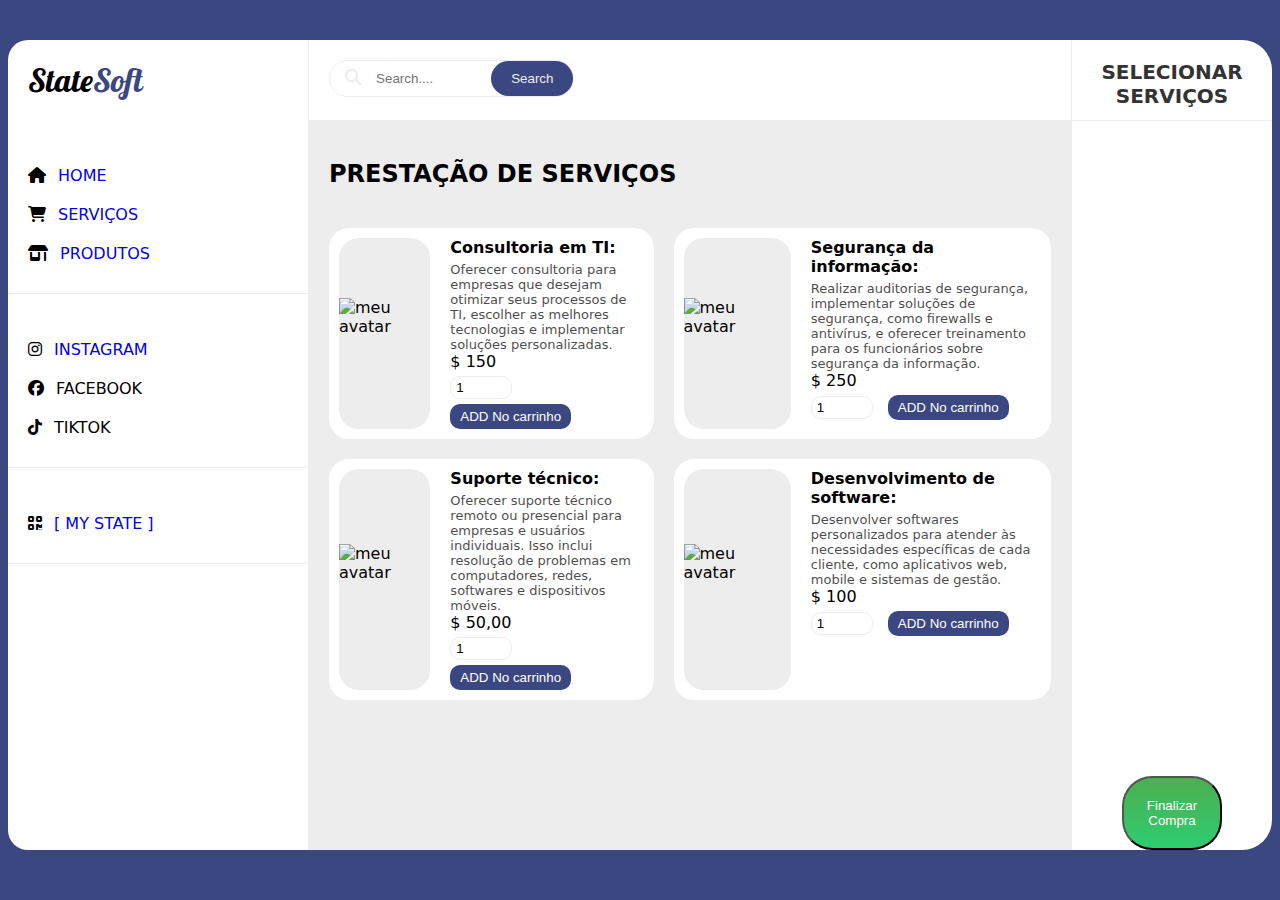
==== testes/teste.html @ 94690e97 "Versão teste #01 - Adicionado pasta de teste no projeto" ====
<!DOCTYPE html> 
<html lang="pt-BR">
<head>
  <meta charset="utf-8">
  <meta name="viewport" content="width=device-width, initial-scale=1">
  <title>State Softwares</title>
	<link rel="stylesheet" type="text/css" href="teste.css">
	<link rel="shortcut icon" href="ico/State.ico" type="image/x-icon">
  <link rel="stylesheet"  href="https://cdnjs.cloudflare.com/ajax/libs/font-awesome/6.6.0/css/all.min.css
">  
</head>
<body>
  <div class="container" >
    <div class="menu">
        <div class="logo">
      	State<span>Soft</span>
      </div>
      <ul>
        <li><i class="fa-solid fa-house"></i><a href="./pages/home/home.html" >HOME</a></li>
      	<li><i class="fa-solid fa-cart-shopping"></i><a href="./index.html" >SERVIÇOS</a></li>
      	<li><i class="fa-solid fa-shop"></i><a href="/./pages/produtos/Produtos.html" >PRODUTOS</a></li>
      </ul>

      <ul>
      	 <li><i class="fa-brands fa-instagram"></i><a href="https://www.instagram.com/statesoft_" target="_blank">INSTAGRAM</a></li>
      	<li><i class="fa-brands fa-facebook"></i>FACEBOOK</li>
      	<li><i class="fa-brands fa-tiktok"></i>TIKTOK</li>
			</ul>
			
			<ul>
				<li><i class="fa-solid fa-qrcode"></i><a href="pages/mystate/mystate.html">[ MY STATE ]</a></li>
			</ul>
		

    </div>  

    <div class="center">
    	<div class="search">
    		<div class="form">
    			<i class="fa-solid fa-magnifying-glass"></i>
    			<input type="text"placeholder="Search....">
    			<button>Search</button>
    		</div>
        </div>

   <h2>PRESTAÇÃO DE SERVIÇOS</h2>  
  <div class="list">
     <div class="item" data-key="1">
        <div class="img">
           	<img src="" alt="meu avatar">         	
        </div>
	     <div class="content">
		      <div class="title"> Consultoria em TI: </div>
		      <div class="des">
	            Oferecer consultoria para empresas que desejam otimizar seus processos de TI, escolher as melhores tecnologias e implementar soluções personalizadas.
	      </div>
	      <div class="price">$ 150</div>
	      <input type="number" class="count" min="1" value="1">
	      <button class="add" > ADD No carrinho</button>
	      <button class="remove" onclick="removeItem(this.parentNode.getAttribute('data-key'))"><i class="fa-solid fa-trash-can"></i></button>
          </div>
     </div>
     <div class="item" data-key="2">
        <div class="img">
           	<img src="" alt="meu avatar">         	
        </div>
	     <div class="content">
		      <div class="title"> Segurança da informação: </div>
		      <div class="des">
	            Realizar auditorias de segurança, implementar soluções de segurança, como firewalls e antivírus, e oferecer treinamento para os funcionários sobre segurança da informação.
	      </div>
	      <div class="price">$ 250</div>
	      <input type="number" class="count" min="1" value="1">
	      <button class="add" > ADD No carrinho</button>
	      <button class="remove" onclick="removeItem(this.parentNode.getAttribute('data-key'))"><i class="fa-solid fa-trash-can"></i></button>
          </div>
     </div>

     <div class="item" data-key="3">
        <div class="img">
           	<img src="" alt="meu avatar">         	
        </div>
	     <div class="content">
		      <div class="title"> Suporte técnico: </div>
		      <div class="des">
	            Oferecer suporte técnico remoto ou presencial para empresas e usuários individuais. Isso inclui resolução de problemas em computadores, redes, softwares e dispositivos móveis.
	      </div>
	      <div class="price">$ 50,00 </div>
	      <input type="number" class="count" min="1" value="1">
	      <button class="add" > ADD No carrinho</button>
	    <button class="remove" onclick="removeItem(this.parentNode.getAttribute('data-key'))"><i class="fa-solid fa-trash-can"></i></button>
          </div>
     </div>

     <div class="item" data-key="4">
        <div class="img">
           	<img src="" alt="meu avatar">         	
        </div>
	     <div class="content">
		      <div class="title"> Desenvolvimento de software:</div>
		      <div class="des">
	           Desenvolver softwares personalizados para atender às necessidades específicas de cada cliente, como aplicativos web, mobile e sistemas de gestão.
	      </div>
	      <div class="price">$ 100 </div>
	      <input type="number" class="count" min="1" value="1">
	      <button class="add" > ADD No carrinho</button>
	      <button class="remove" onclick="removeItem(this.parentNode.getAttribute('data-key'))"><i class="fa-solid fa-trash-can"></i></button>
          </div>
     </div> 
  </div>
 </div>
    <div class="cart"> 
			
    <div class="name">SELECIONAR SERVIÇOS</div>

     <div class="listCart"> 
				<button class="finalize-purchase" onclick="finalizePurchase()">Finalizar Compra</button>			
   </div>
</div> 

 <script src="script.js"></script>
</body>
---- testes/teste.css ----
@import url('https://fonts.googleapis.com/css2?family=Lobster&display=swap');
/* Normalize */
:root{
     --white: #fff;
     --light: #eeeded;
     --blue:  #3b4780;
}
body{
  background-color: var(--blue);
  font-family: system-ui;
  
}
.container {
  width: 100%; 
  max-width: 100%;
  margin: 40px auto 0;
  display: grid;
  grid-template-columns: 300px auto 200px; 
  min-height: 90vh;
}
.container .menu{
  background-color: var(--white);
  border-top-left-radius: 20px;
  border-bottom-left-radius: 20px;

}
.container .center{
  background-color: var(--light);
  border-left: 1px solid var(--light);
  border-right: 1px solid var(--light);
}
.container .cart{
  position: relative;
  background-color: var(--white);
  border-top-right-radius: 30px;
  border-bottom-right-radius: 30px;
}
 

/*MENU*/
.menu .logo{
  padding: 20px;
  font-family: 'Lobster', cursive;
  font-size: xx-large;
  height: 40px;
}
.menu .logo span{
  color: var(--blue);
}
.menu ul{
  padding:20px 0 20px 20px;
  list-style: none;
  border-bottom: 1px solid var(--light);
  text-decoration: none;
}
.menu ul li{
  padding: 10px 0;
}
.menu ul li i{
  margin-right: 12px;
}
.menu ul li.active{
  color: var(--blue);
  border-right: 2px solid var(--blue);
}
.menu ul li:hover{
  color: var(--blue);
  border-right: 2px solid var(--blue);
}
.menu ul li a {
  text-decoration: none;
}
/*fim do menu*/


/* link que foi visitado */
a:visited {
   color: black;
}

/* mouse over */
a:hover {
   color: #000000;
}

/* link selecionado */
a:active {
   color: blue;
}

/*center*/
  /*FORM*/
.center .search{
  background-color: var(--white);
  padding: 20px;
  height: 40px;
}
.center .search .form{
  width: max-content;
  border: 1px solid var(--light);
  border-radius: 20px;
  padding-left: 15px;
  color: var(--light);
}
.center .search .form input{
  border:none;
  padding: 0 10px;
  outline: none;
  width: 100px; 
}
.center .search .form button{
  border:none;
  background-color: var(--blue);
  color: var(--light);
  padding: 10px 20px;
  border-radius: 20px;
}

 /*fim FORM*/
 .center h2{
  padding: 20px;
 }
.center .list{
  padding: 0 20px 20px;
  display: grid;
  grid-template-columns: auto auto;
  column-gap: 20px;
  row-gap: 20px;
}
.item{
  background-color:  var(--white);
  display: grid;
  grid-template-columns: 30% auto;
  padding: 10px;
  column-gap: 20px;
  border-radius: 20px;
}
.item .img img{
  height: 70px;
}
.item .img{
  background-color:  var(--light);
  border-radius: 20px;
  display: flex;
  justify-content: center;
  align-items: center;
}
.item .content .title{
  font-weight: bold;
}
.item .content .des{
  font-size: small;
  opacity: 0.7;
  margin-top: 5px;

}
.item.content .price{
  color: var(--blue);
  letter-spacing: 2px;
  font-weight: 500;
  font-size: small;
  margin-top: 5px;
}
.item .count{
  width: 50px;
  border-radius: 10px;
  margin-right: 10px;
  padding: 3px 5px;
  border: 1px solid var(--light);
  outline: none;
  margin-top: 5px
}
.item .content .add{
 margin-top: 5px;
 background-color: var(--blue);
 color: var(--white);
 padding: 5px 10px;
 border:none;
 border-radius: 10px;
}
.item .content .remove{
  padding: 5px;
  border: none;
  margin-top: 5px;
  border-radius: 10px;
  display: none;
}
/*fim do center*/
.cart .item{
  transition: 0,5s;
  border-bottom: 1px solid var(--light);
}
.cart .name{
  padding: 20px;
  height: 40px;
  font-weight: bold;
  font-size: xx-large;
  border-bottom: 1px solid var(--light);
}

.danger{
  box-shadow: 0 10px 10px var(--blue);
  transform: translate(0 -10px);
}
.cart .add{
  display: block;
}
.cart .remove{
  display: inline-block!important;

}

/* Estilos para telas pequenas (mobile) */
@media (max-width: 480px) {
  .container {
    width: 100%;
    grid-template-columns: 1fr;
    grid-template-areas: "menu" "center" "cart";
  }
  .container .menu {
    grid-area: menu;
  }
  .container .center {
    grid-area: center;
  }
  .container .cart {
    grid-area: cart;
  }
}

.finalize-purchase{
  position: absolute;
  bottom: 0;
  left: 50%;
  transform: translateX(-50%);
  text-align: center;
  padding: 20px;
  border-radius: 30px;
  background: linear-gradient(to bottom, #4CAF50, #2ECC71);
  color: #fff;
}
.cart .name {
  font-size: 20px;
  text-align: center; /* centraliza o texto */
  color: #333; /* ou qualquer outra cor que você deseje */
}
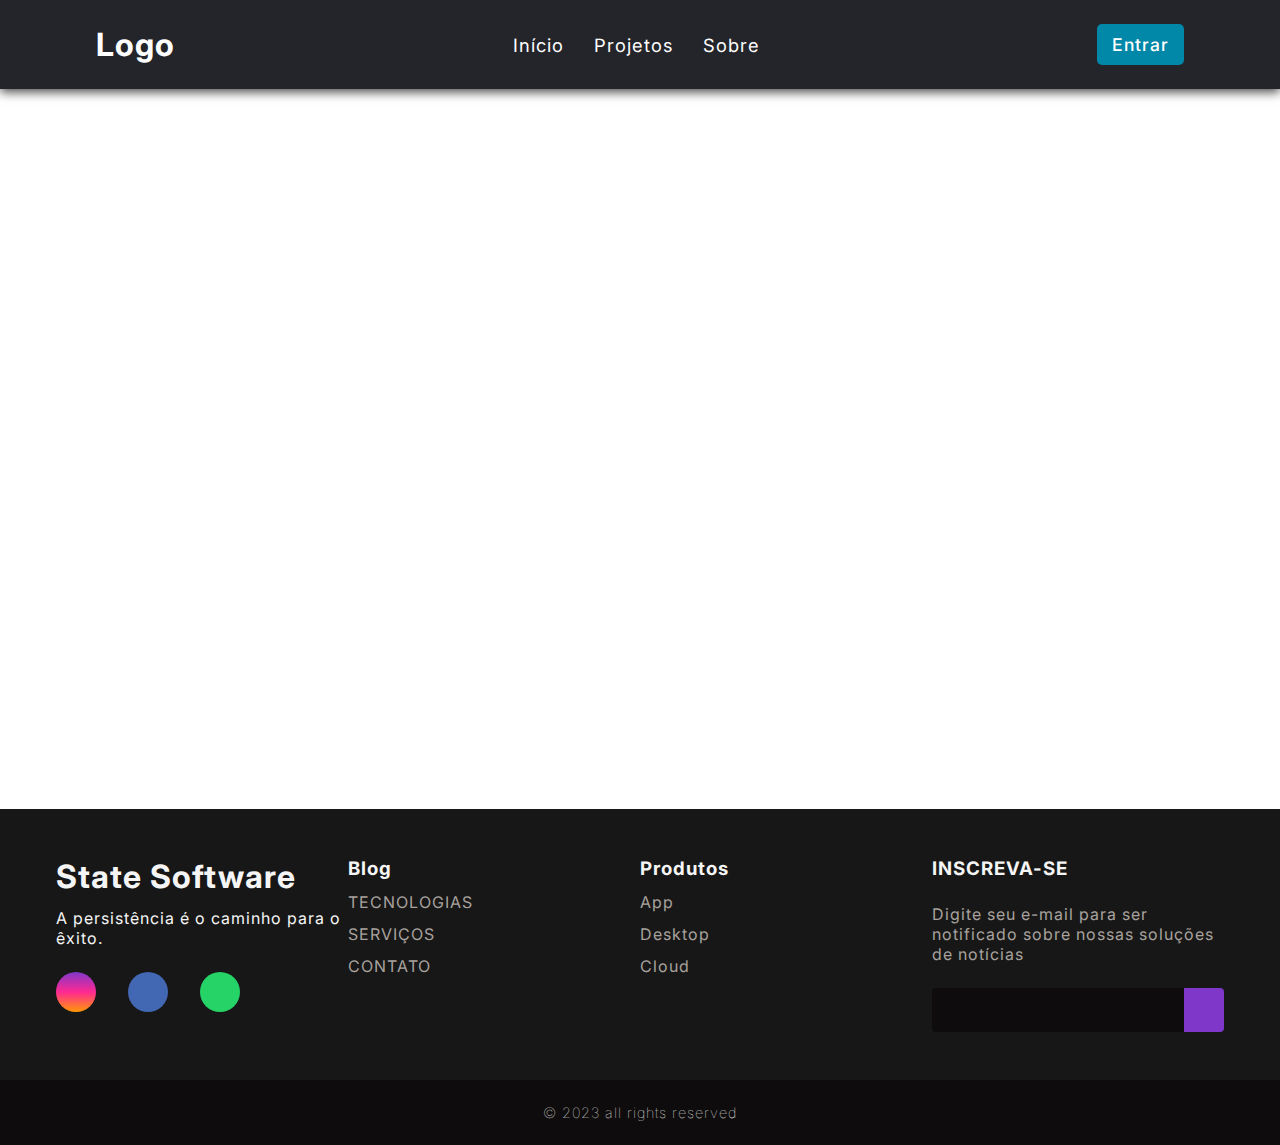
==== commit 9dd5e0d3: "Versão teste #01 - modificado a pasta de teste" ====
--- a/testes/teste.html
+++ b/testes/teste.html
@@ -1,122 +1,126 @@
-<!DOCTYPE html> 
-<html lang="pt-BR">
+<!DOCTYPE html>
+<html lang="pt-br">
+
 <head>
-  <meta charset="utf-8">
-  <meta name="viewport" content="width=device-width, initial-scale=1">
-  <title>State Softwares</title>
-	<link rel="stylesheet" type="text/css" href="teste.css">
-	<link rel="shortcut icon" href="ico/State.ico" type="image/x-icon">
-  <link rel="stylesheet"  href="https://cdnjs.cloudflare.com/ajax/libs/font-awesome/6.6.0/css/all.min.css
-">  
+    <meta charset="UTF-8">
+    <meta http-equiv="X-UA-Compatible" content="IE=edge">
+    <meta name="viewport" content="width=device-width, initial-scale=1.0">
+		<link rel="stylesheet" href="assets/css/teste.css">
+	<link rel="stylesheet" href="/src/compontens/footer.css">
+    <title>State Software</title>
 </head>
+
 <body>
-  <div class="container" >
-    <div class="menu">
-        <div class="logo">
-      	State<span>Soft</span>
-      </div>
-      <ul>
-        <li><i class="fa-solid fa-house"></i><a href="./pages/home/home.html" >HOME</a></li>
-      	<li><i class="fa-solid fa-cart-shopping"></i><a href="./index.html" >SERVIÇOS</a></li>
-      	<li><i class="fa-solid fa-shop"></i><a href="/./pages/produtos/Produtos.html" >PRODUTOS</a></li>
-      </ul>
+    <header>
+        <nav class="nav-bar">
+            <div class="logo">
+                <h1>Logo</h1>
+            </div>
+            <div class="nav-list">
+                <ul>
+                    <li class="nav-item"><a href="#" class="nav-link">Início</a></li>
+                    <li class="nav-item"><a href="#" class="nav-link">Projetos</a></li>
+                    <li class="nav-item"><a href="#" class="nav-link"> Sobre</a></li>
+                </ul>
+            </div>
+            <div class="login-button">
+                <button><a href="#">Entrar</a></button>
+            </div>
 
-      <ul>
-      	 <li><i class="fa-brands fa-instagram"></i><a href="https://www.instagram.com/statesoft_" target="_blank">INSTAGRAM</a></li>
-      	<li><i class="fa-brands fa-facebook"></i>FACEBOOK</li>
-      	<li><i class="fa-brands fa-tiktok"></i>TIKTOK</li>
-			</ul>
-			
-			<ul>
-				<li><i class="fa-solid fa-qrcode"></i><a href="pages/mystate/mystate.html">[ MY STATE ]</a></li>
-			</ul>
-		
+            <div class="mobile-menu-icon">
+                <button onclick="menuShow()"><img class="icon" src="assets/img/menu_white_36dp.svg" alt=""></button>
+            </div>
+        </nav>
+        <div class="mobile-menu">
+            <ul>
+                <li class="nav-item"><a href="#" class="nav-link">Início</a></li>
+                <li class="nav-item"><a href="#" class="nav-link">Projetos</a></li>
+                <li class="nav-item"><a href="#" class="nav-link">Sobre</a></li>
+            </ul>
 
-    </div>  
+            <div class="login-button">
+                <button><a href="#">Entrar</a></button>
+            </div>
+        </div>
+		</header>
+		<main>
 
-    <div class="center">
-    	<div class="search">
-    		<div class="form">
-    			<i class="fa-solid fa-magnifying-glass"></i>
-    			<input type="text"placeholder="Search....">
-    			<button>Search</button>
-    		</div>
-        </div>
 
-   <h2>PRESTAÇÃO DE SERVIÇOS</h2>  
-  <div class="list">
-     <div class="item" data-key="1">
-        <div class="img">
-           	<img src="" alt="meu avatar">         	
-        </div>
-	     <div class="content">
-		      <div class="title"> Consultoria em TI: </div>
-		      <div class="des">
-	            Oferecer consultoria para empresas que desejam otimizar seus processos de TI, escolher as melhores tecnologias e implementar soluções personalizadas.
-	      </div>
-	      <div class="price">$ 150</div>
-	      <input type="number" class="count" min="1" value="1">
-	      <button class="add" > ADD No carrinho</button>
-	      <button class="remove" onclick="removeItem(this.parentNode.getAttribute('data-key'))"><i class="fa-solid fa-trash-can"></i></button>
-          </div>
-     </div>
-     <div class="item" data-key="2">
-        <div class="img">
-           	<img src="" alt="meu avatar">         	
-        </div>
-	     <div class="content">
-		      <div class="title"> Segurança da informação: </div>
-		      <div class="des">
-	            Realizar auditorias de segurança, implementar soluções de segurança, como firewalls e antivírus, e oferecer treinamento para os funcionários sobre segurança da informação.
-	      </div>
-	      <div class="price">$ 250</div>
-	      <input type="number" class="count" min="1" value="1">
-	      <button class="add" > ADD No carrinho</button>
-	      <button class="remove" onclick="removeItem(this.parentNode.getAttribute('data-key'))"><i class="fa-solid fa-trash-can"></i></button>
-          </div>
-     </div>
+		</main>
+    <script src="assets/js/teste.js"></script>
+</body>
+<footer>
+		<div id="footer_content">
+				<div id="footer_contacts">
+						<h1>State Software <ON> </h1>
+						<p>A persistência é o caminho para o êxito.</p>
+	
+						<div id="footer_social_media">
+								<a href="#" class="footer-link" id="instagram">
+										<i class="fa-brands fa-instagram"></i>
+								</a>
+	
+								<a href="#" class="footer-link" id="facebook">
+										<i class="fa-brands fa-facebook-f"></i>
+								</a>
+	
+								<a href="#" class="footer-link" id="whatsapp">
+										<i class="fa-brands fa-whatsapp"></i>
+								</a>
+						</div>
+				</div>
+				
+				<ul class="footer-list">
+						<li>
+								<h3>Blog</h3>
+						</li>
+						<li>
+								<a href="#" class="footer-link">TECNOLOGIAS</a>
+						</li>
+						<li>
+								<a href="#" class="footer-link">SERVIÇOS</a>
+						</li>
+						<li>
+								<a href="#" class="footer-link">CONTATO</a>
+						</li>
+				</ul>
+	
+				<ul class="footer-list">
+						<li>
+								<h3>Produtos</h3>
+						</li>
+						<li>
+								<a href="#" class="footer-link">App</a>
+						</li>
+						<li>
+								<a href="#" class="footer-link">Desktop</a>
+						</li>
+						<li>
+								<a href="#" class="footer-link">Cloud</a>
+						</li>
+				</ul>
+	
+				<div id="footer_subscribe">
+						<h3>INSCREVA-SE</h3>
+	
+						<p>
+								Digite seu e-mail para ser notificado sobre
+								nossas soluções de notícias
+						</p>
+	
+						<div id="input_group">
+								<input type="email" id="email">
+								<button>
+										<i class="fa-regular fa-envelope"></i>
+								</button>
+						</div>
+				</div>
+		</div>
+	
+		<div id="footer_copyright">
+				&#169
+				2023 all rights reserved
+		</div>
+</footer>
 
-     <div class="item" data-key="3">
-        <div class="img">
-           	<img src="" alt="meu avatar">         	
-        </div>
-	     <div class="content">
-		      <div class="title"> Suporte técnico: </div>
-		      <div class="des">
-	            Oferecer suporte técnico remoto ou presencial para empresas e usuários individuais. Isso inclui resolução de problemas em computadores, redes, softwares e dispositivos móveis.
-	      </div>
-	      <div class="price">$ 50,00 </div>
-	      <input type="number" class="count" min="1" value="1">
-	      <button class="add" > ADD No carrinho</button>
-	    <button class="remove" onclick="removeItem(this.parentNode.getAttribute('data-key'))"><i class="fa-solid fa-trash-can"></i></button>
-          </div>
-     </div>
-
-     <div class="item" data-key="4">
-        <div class="img">
-           	<img src="" alt="meu avatar">         	
-        </div>
-	     <div class="content">
-		      <div class="title"> Desenvolvimento de software:</div>
-		      <div class="des">
-	           Desenvolver softwares personalizados para atender às necessidades específicas de cada cliente, como aplicativos web, mobile e sistemas de gestão.
-	      </div>
-	      <div class="price">$ 100 </div>
-	      <input type="number" class="count" min="1" value="1">
-	      <button class="add" > ADD No carrinho</button>
-	      <button class="remove" onclick="removeItem(this.parentNode.getAttribute('data-key'))"><i class="fa-solid fa-trash-can"></i></button>
-          </div>
-     </div> 
-  </div>
- </div>
-    <div class="cart"> 
-			
-    <div class="name">SELECIONAR SERVIÇOS</div>
-
-     <div class="listCart"> 
-				<button class="finalize-purchase" onclick="finalizePurchase()">Finalizar Compra</button>			
-   </div>
-</div> 
-
- <script src="script.js"></script>
-</body>+</html>--- a/testes/assets/css/teste.css
+++ b/testes/assets/css/teste.css
@@ -0,0 +1,111 @@
+@import url('https://fonts.googleapis.com/css2?family=Inter:wght@200;300;400;500&display=swap');
+* {
+    padding: 0;
+    margin: 0;
+    font-family: 'Inter', sans-serif;
+}
+
+header {
+    background-color: #24252a;
+    box-shadow: 0px 3px 10px #464646;
+}
+
+.nav-bar {
+    display: flex;
+    justify-content: space-between;
+    padding: 1.5rem 6rem;
+}
+
+.logo {
+    display: flex;
+    align-items: center;
+}
+
+.logo h1 {
+    color: #fff;
+}
+
+.nav-list {
+    display: flex;
+    align-items: center;
+}
+
+.nav-list ul {
+    display: flex;
+    justify-content: center;
+    list-style: none;
+}
+
+.nav-item {
+    margin: 0 15px;
+}
+
+.nav-link {
+    text-decoration: none;
+    font-size: 1.15rem;
+    color: #fff;
+    font-weight: 400;
+}
+
+.login-button button {
+    border: none;
+    padding: 10px 15px;
+    border-radius: 5px;
+    background-color: #0187a7;
+}
+
+.login-button button a {
+    text-decoration: none;
+    color: #fff;
+    font-weight: 500;
+    font-size: 1.1rem;
+}
+
+.mobile-menu-icon {
+    display: none;
+}
+
+.mobile-menu {
+    display: none;
+}
+
+@media screen and (max-width: 730px) {
+    .nav-bar {
+        padding: 1.5rem 4rem;
+    }
+    .nav-item {
+        display: none;
+    }
+    .login-button {
+        display: none;
+    }
+    .mobile-menu-icon {
+        display: block;
+    }
+    .mobile-menu-icon button {
+        background-color: transparent;
+        border: none;
+        cursor: pointer;
+    }
+    .mobile-menu ul {
+        display: flex;
+        flex-direction: column;
+        text-align: center;
+        padding-bottom: 1rem;
+    }
+    .mobile-menu .nav-item {
+        display: block;
+        padding-top: 1.2rem;
+    }
+    .mobile-menu .login-button {
+        display: block;
+        padding: 1rem 2rem;
+    }
+    .mobile-menu .login-button button {
+        width: 100%;
+    }
+    .open {
+        display: block;
+    }
+}
+
--- a/src/compontens/footer.css
+++ b/src/compontens/footer.css
@@ -0,0 +1,156 @@
+@import url('https://fonts.googleapis.com/css2?family=Inter:wght@100;200;300;400;500;600&display=swap');
+
+:root {
+    --color-neutral-0: #0e0c0c;
+    --color-neutral-10: #171717;
+    --color-neutral-30: #a8a29e;
+    --color-neutral-40: #f5f5f5;
+
+}
+
+* {
+    font-family: 'Inter', sans-serif;
+    margin: 0;
+    padding: 0;
+    box-sizing: border-box;
+    letter-spacing: 1px;
+}
+
+main {
+    height: 80vh;
+}
+
+footer {
+    width: 100%;
+    color: var(--color-neutral-40);
+}
+
+.footer-link {
+    text-decoration: none;
+}
+
+#footer_content {
+    background-color: var(--color-neutral-10);
+    display: grid;
+    grid-template-columns: repeat(4, 1fr);
+    padding: 3rem 3.5rem;
+}
+
+#footer_contacts h1 {
+    margin-bottom: 0.75rem;
+}
+
+#footer_social_media {
+    display: flex;
+    gap: 2rem;
+    margin-top: 1.5rem;
+} 
+
+#footer_social_media .footer-link {
+    display: flex;
+    align-items: center;
+    justify-content: center;
+    height: 2.5rem;
+    width: 2.5rem;
+    color: var(--color-neutral-40);
+    border-radius: 50%;
+    transition: all 0.4s;
+}
+
+#footer_social_media .footer-link i {
+    font-size: 1.25rem;    
+}
+
+#footer_social_media .footer-link:hover {
+    opacity: 0.8;
+}
+
+#instagram {
+    background: linear-gradient(#7f37c9, #ff2992, #ff9807);
+}
+
+#facebook {
+    background-color: #4267b3;
+}
+
+#whatsapp {
+    background-color: #25d366;
+}
+
+.footer-list {
+    display: flex;
+    flex-direction: column;
+    gap: 0.75rem;
+    list-style: none;
+}
+
+.footer-list .footer-link {
+    color: var(--color-neutral-30);
+    transition: all 0.4s;
+}
+
+.footer-list .footer-link:hover {
+    color: #7f37c9;
+}
+
+#footer_subscribe {
+    display: flex;
+    flex-direction: column;
+    gap: 1.5rem;
+}
+
+#footer_subscribe p {
+    color: var(--color-neutral-30);
+}
+
+#input_group {
+    display: flex;
+    align-items: center;
+    background-color: var(--color-neutral-0);
+    border-radius: 4px;
+}
+
+#input_group input {
+    all: unset;
+    padding: 0.75rem;
+    width: 100%;
+}
+
+#input_group button {
+    background-color: #7f37c9;
+    border: none;
+    color: var(--color-neutral-40);
+    padding: 0px 1.25rem;
+    font-size: 1.125rem;
+    height: 100%;
+    border-radius: 0px 4px 4px 0px;
+    cursor: pointer;
+    transition: all 0.4s;
+}
+
+#input_group button:hover {
+    opacity: 0.8;
+}
+
+#footer_copyright {
+    display: flex;
+    justify-content: center;
+    background-color: var(--color-neutral-0);
+    font-size: 0.9rem;
+    padding: 1.5rem;
+    font-weight: 100;
+}
+
+@media screen and (max-width: 768px) {
+    #footer_content {
+        grid-template-columns: repeat(2, 1fr);
+        gap: 2rem;
+    }
+}
+
+@media screen and (max-width: 426px) {
+    #footer_content {
+        grid-template-columns: repeat(1, 1fr);
+        padding: 3rem 2rem;
+    }
+}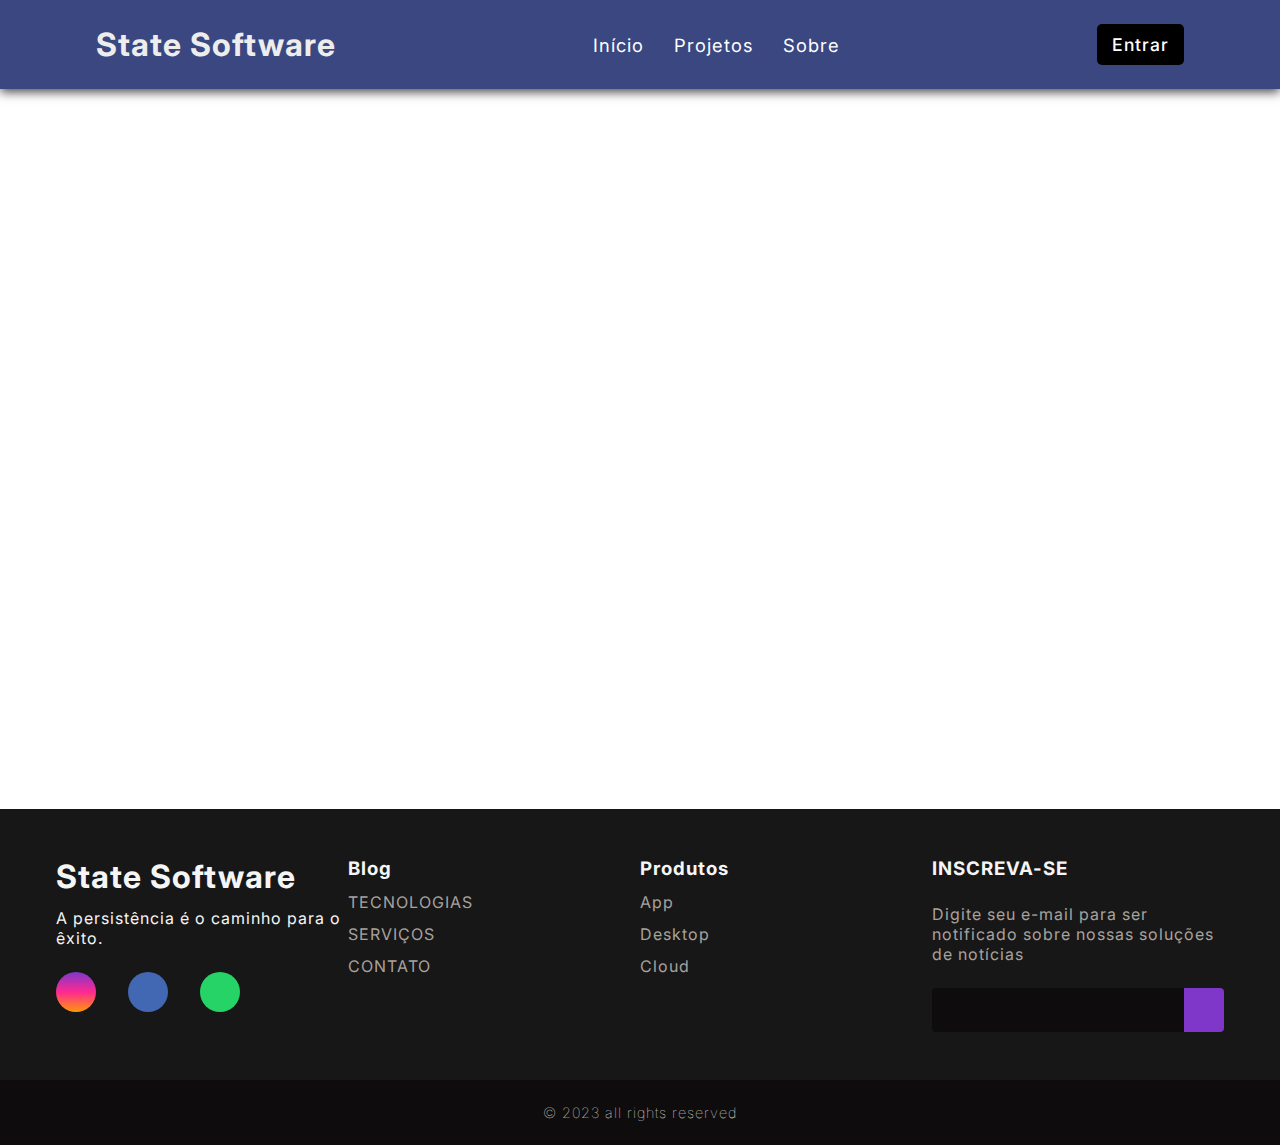
==== commit f1abc891: "Versão teste #01 - Modificador pasta de teste do projeto, adicionado pasta assets.." ====
--- a/testes/teste.html
+++ b/testes/teste.html
@@ -14,7 +14,7 @@
     <header>
         <nav class="nav-bar">
             <div class="logo">
-                <h1>Logo</h1>
+                <h1>State Software</h1>
             </div>
             <div class="nav-list">
                 <ul>
@@ -30,7 +30,8 @@
             <div class="mobile-menu-icon">
                 <button onclick="menuShow()"><img class="icon" src="assets/img/menu_white_36dp.svg" alt=""></button>
             </div>
-        </nav>
+		</nav>
+		
         <div class="mobile-menu">
             <ul>
                 <li class="nav-item"><a href="#" class="nav-link">Início</a></li>
@@ -41,7 +42,8 @@
             <div class="login-button">
                 <button><a href="#">Entrar</a></button>
             </div>
-        </div>
+		</div>
+		
 		</header>
 		<main>
 
--- a/testes/assets/css/teste.css
+++ b/testes/assets/css/teste.css
@@ -1,12 +1,22 @@
 @import url('https://fonts.googleapis.com/css2?family=Inter:wght@200;300;400;500&display=swap');
+:root{
+    --white: #fff;
+    --light: #eeeded;
+    --blue:  #3b4780;
+}
+
 * {
     padding: 0;
     margin: 0;
     font-family: 'Inter', sans-serif;
 }
+html {
+    scroll-behavior: smooth;
+    scroll-padding-top: 90px;
+  }
 
 header {
-    background-color: #24252a;
+    background-color: var(--blue);
     box-shadow: 0px 3px 10px #464646;
 }
 
@@ -17,12 +27,13 @@
 }
 
 .logo {
+    font-family: 'Lobster', cursive;
     display: flex;
     align-items: center;
 }
 
 .logo h1 {
-    color: #fff;
+    color: var(--light);
 }
 
 .nav-list {
@@ -51,7 +62,7 @@
     border: none;
     padding: 10px 15px;
     border-radius: 5px;
-    background-color: #0187a7;
+    background-color: #000000;
 }
 
 .login-button button a {
